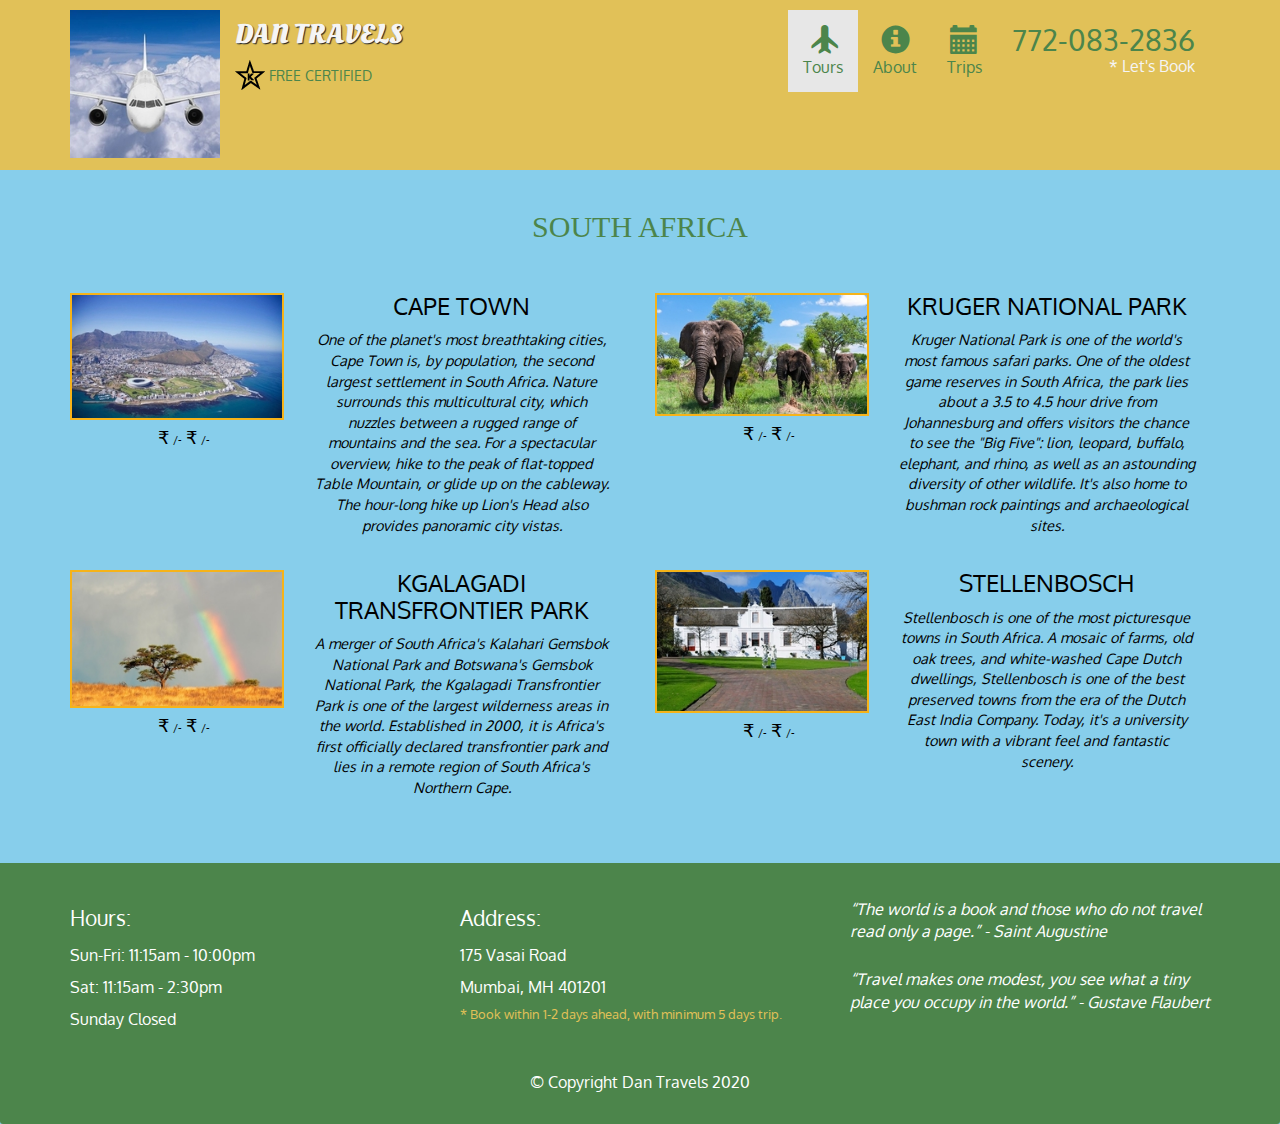
==== Africa-category.html @ 7115467b "Welcome to Tours & Travels site" ====
<!doctype html>
<html lang="en">
  <head>
    <meta charset="utf-8">
    <meta http-equiv="X-UA-Compatible" content="IE=edge">
    <meta name="viewport" content="width=device-width, initial-scale=1">
    <title>Dan Travels</title>
    <link rel="stylesheet" href="css/bootstrap.min.css">
    <link rel="stylesheet" href="css/styles.css">
    <link href="https://fonts.googleapis.com/css2?family=Oxygen:wght@300;400;700&display=swap" rel="stylesheet">
    <link href="https://fonts.googleapis.com/css2?family=Oleo+Script&display=swap" rel="stylesheet">
  </head>
<body>
  <header>
    <nav id="header-nav" class="navbar navbar-default">
      <div class="container">
        <div class="navbar-header">
          <a href="index.html" class="pull-left visible-md visible-lg">
            <div id="logo-img"></div>
          </a>

          <div class="navbar-brand">
            <a href="index.html"><h1>Dan Travels</h1></a>
            <p>
              <img src="images/star-k-logo.png" alt="Kosher certification">
              <span>Free Certified</span>
            </p>
          </div>

          <button type="button" class="navbar-toggle collapsed" data-toggle="collapse" data-target="#collapsable-nav" aria-expanded="false">
            <span class="sr-only">Toggle navigation</span>
            <span class="icon-bar"></span>
            <span class="icon-bar"></span>
            <span class="icon-bar"></span>

        </div>

        <div id="collapsable-nav" class="collapse navbar-collapse">
          <ul id="nav-list" class="nav navbar-nav navbar-right">
            <li class="visible-xs">
              <a href="index.html">
                <span class="glyphicon glyphicon-home"></span> Home</a>
            </li>
            <li class="active">
             <a href="World-categories.html">
               <span class="glyphicon glyphicon-plane"></span><br class="hidden-xs"> Tours</a>
           </li>
           <li>
             <a href="#">
               <span class="glyphicon glyphicon-info-sign"></span><br class="hidden-xs"> About</a>
           </li>
           <li>
             <a href="#">
               <span class="glyphicon glyphicon-calendar"></span><br class="hidden-xs"> Trips</a>
           </li>
           <li id="phone" class="hidden-xs">
             <a href="tel:772-083-2836">
               <span>772-083-2836</span></a><div>* Let's Book</div>
           </li>
         </ul><!-- #nav-list -->
       </div>

      </div>
    </nav>

  </header>

  <div id="call-btn" class="visible-xs">
  <a class="btn" href="tel:772-083-2836">
  <span class="glyphicon glyphicon-earphone"></span>
  772-083-2836
  </a>
</div>
<div id="xs-deliver" class="text-center visible-xs">* Let's Book</div>


<div id="main-content" class="container">
  
  <h2 id="World-categories-title" class="text-center">SOUTH AFRICA</h2>
<section class="row">
    <div class="World-item-tile col-md-6">
      <div class="row">
        <div class="col-sm-5">
          <div class="World-item-photo">
            <img class="img-responsive" width="250" height="150" src="images/World/A/A1.jpg" alt="Item">
          </div>
          <div class="World-item-price"> ₹ <span>/-</span> ₹ <span>/-</span></div>
        </div>
        <div class="World-item-description col-sm-7">
          <h3 class="World-item-title">CAPE TOWN</h3>
          <p class="World-item-details">One of the planet's most breathtaking cities, Cape Town is, by population, the second largest settlement in South Africa. Nature surrounds this multicultural city, which nuzzles between a rugged range of mountains and the sea. For a spectacular overview, hike to the peak of flat-topped Table Mountain, or glide up on the cableway. The hour-long hike up Lion's Head also provides panoramic city vistas.</p>
        </div>
      </div>
      <hr class="visible-xs">
    </div>

    <div class="World-item-tile col-md-6">
      <div class="row">
        <div class="col-sm-5">
          <div class="World-item-photo">
            <img class="img-responsive" width="250" height="150" src="images/World/A/A2.jpg" alt="Item">
          </div>
          <div class="World-item-price"> ₹ <span>/-</span> ₹ <span>/-</span></div>
        </div>
        <div class="World-item-description col-sm-7">
          <h3 class="World-item-title">KRUGER NATIONAL PARK</h3>
          <p class="World-item-details">Kruger National Park is one of the world's most famous safari parks. One of the oldest game reserves in South Africa, the park lies about a 3.5 to 4.5 hour drive from Johannesburg and offers visitors the chance to see the "Big Five": lion, leopard, buffalo, elephant, and rhino, as well as an astounding diversity of other wildlife. It's also home to bushman rock paintings and archaeological sites.</p>
        </div>
      </div>
      <hr class="visible-xs">
    </div>
    <!-- Add after every 2nd menu-item-tile -->
    <div class="clearfix visible-lg-block visible-md-block"></div>

    <div class="World-item-tile col-md-6">
      <div class="row">
        <div class="col-sm-5">
          <div class="World-item-photo">
            <img class="img-responsive" width="250" height="150" src="images/World/A/A3.jpg" alt="Item">
          </div>
          <div class="World-item-price"> ₹ <span>/-</span> ₹ <span>/-</span></div>
        </div>
        <div class="World-item-description col-sm-7">
          <h3 class="World-item-title">KGALAGADI TRANSFRONTIER PARK</h3>
          <p class="World-item-details">A merger of South Africa's Kalahari Gemsbok National Park and Botswana's Gemsbok National Park, the Kgalagadi Transfrontier Park is one of the largest wilderness areas in the world. Established in 2000, it is Africa's first officially declared transfrontier park and lies in a remote region of South Africa's Northern Cape.</p>
        </div>
      </div>
      <hr class="visible-xs">
    </div>

    <div class="World-item-tile col-md-6">
      <div class="row">
        <div class="col-sm-5">
          <div class="World-item-photo">
            <img class="img-responsive" width="250" height="150" src="images/World/A/A4.jpg" alt="Item">
          </div>
          <div class="World-item-price"> ₹ <span>/-</span> ₹ <span>/-</span></div>
        </div>
        <div class="World-item-description col-sm-7">
          <h3 class="World-item-title">STELLENBOSCH</h3>
          <p class="World-item-details">Stellenbosch is one of the most picturesque towns in South Africa. A mosaic of farms, old oak trees, and white-washed Cape Dutch dwellings, Stellenbosch is one of the best preserved towns from the era of the Dutch East India Company. Today, it's a university town with a vibrant feel and fantastic scenery.</p>
        </div>
      </div>
      <hr class="visible-xs">
    </div>
    <!-- Add after every 2nd menu-item-tile -->
    <div class="clearfix visible-lg-block visible-md-block"></div>
</section>
</div>

<footer class="panel-footer">
  <div class="container">
    <div class="row">
      <section id="hours" class="col-sm-4">
        <span>Hours:</span><br>
        Sun-Fri: 11:15am - 10:00pm<br>
        Sat: 11:15am - 2:30pm<br>
        Sunday Closed
        <hr class="visible-xs">
      </section>
      <section id="address" class="col-sm-4">
        <span>Address:</span><br>
        175 Vasai Road<br>
        Mumbai, MH 401201
        <p>* Book within 1-2 days ahead, with minimum 5 days trip.</p>
        <hr class="visible-xs">
      </section>
      <section id="testimonials" class="col-sm-4">
        <p>“The world is a book and those who do not travel read only a page.” - Saint Augustine</p>
        <p>“Travel makes one modest, you see what a tiny place you occupy in the world.” - Gustave Flaubert</p>
      </section>
    </div>
    <div class="text-center">&copy; Copyright Dan Travels 2020</div>
  </div>
</footer>

  <!-- jQuery (Bootstrap JS plugins depend on it) -->
  <script src="js/jquery-2.1.4.min.js"></script>
  <script src="js/bootstrap.min.js"></script>
  <script src="js/script.js"></script>
</body>
</html>
---- css/styles.css ----
body {
  font-size: 16px;
  color: #fff;
  background-color: #87ceeb;
  font-family: 'Oxygen', sans-serif;
}

/** HEADER **/
#header-nav {
  background-color: #E1C158;
  border-radius: 0;
  border: 0;
}

#logo-img {
  background: url('../images/Logo.jpg') no-repeat;
  width: 150px;
  height: 150px;
  margin: 10px 15px 10px 0;
}

.navbar-brand {
  padding-top: 25px;
}

.navbar-brand h1 { 
  font-family: 'Oleo Script', sans-serif;
  color: whitesmoke;
  font-size: 1.5em;
  text-transform: uppercase;
  font-weight: bold;
  text-shadow: 1px 1px 1px #222;
  margin-top: 0;
  margin-bottom: 0;
  line-height: .75;
}
.navbar-brand a:hover, .navbar-brand a:focus {
  text-decoration: none;
}
.navbar-brand p { 
  color: #4C854B;
  text-transform: uppercase;
  font-size: .8em;
  margin-top: 15px;
}
.navbar-brand p span {
  vertical-align: middle;
}

#nav-list {
  margin-top: 10px;
}
#nav-list a {
  color: #4C854B;
  text-align: center;
}
#nav-list a:hover {
  background: whitesmoke;
}
#nav-list a span {
  font-size: 1.8em;
}

#phone {
  margin-top: 5px;
}
#phone a { /* Phone number */
  text-align: right;
  padding-bottom: 0;
}
#phone div { /* We Deliver */
  color: whitesmoke;
  text-align: right;
  padding-right: 15px;
}

.navbar-header button.navbar-toggle, .navbar-header .icon-bar {
  border: 1px solid #61122f;
}
.navbar-header button.navbar-toggle {
  clear: both;
  margin-top: -30px;
}

.navbar-header button.navbar-toggle, .navbar-header .icon-bar {
  border: 1px solid whitesmoke;
}

.navbar-header button.navbar-toggle {
  clear: both;
  margin-top: -30px;
}

.panel-footer {
  margin-top: 30px;
  padding-top: 35px;
  padding-bottom: 30px;
  background-color: #4C854B;
  border-top: 0;
}

.panel-footer div.row {
  margin-bottom: 35px;
}
#hours, #address {
  line-height: 2;
}
#hours > span, #address > span {
  font-size: 1.3em;
}
#address p {
  color: #E1C158;
  font-size: .8em;
  line-height: 1.8;
}
#testimonials {
  font-style: italic;
}
#testimonials p:nth-child(2) {
  margin-top: 25px;
}

.container .jumbotron {
  box-shadow: 0 0 50px whitesmoke;
  border: 2px solid #E1C158;
}

#World-tile, #India-tile, #map-tile {
  height: 250px;
  width: 100%;
  margin-bottom: 15px;
  position: relative;
  border: 2px solid #3F0C1F;
  overflow: hidden;
}
#World-tile:hover, #specials-tile:hover, #map-tile:hover {
  box-shadow: 0 1px 5px 1px #cccccc;
}

#World-tile {
  background: url('../images/Earth.jpg') no-repeat;
  background-position: center;
}
#India-tile {
  background: url('../images/India.jpg') no-repeat;
  background-position: center;
}

#World-tile span, #India-tile span, #map-tile span {
  position: absolute;
  bottom: 0;
  right: 0;
  width: 100%;
  text-align: center;
  font-size: 1.6em;
  text-transform: uppercase;
  background-color: #000;
  color: #fff;
  opacity: .8;
}

.category-tile { 
  position: relative;
  border: 2px solid #3F0C1F;
  overflow: hidden;
  width: 200px;
  height: 200px;
  margin: 0 auto 15px;
}
.category-tile span {
  position: absolute;
  bottom: 0;
  right: 0;
  width: 100%;
  text-align: center;
  font-size: 1.2em;
  text-transform: uppercase;
  background-color: #000;
  color: #fff;
  opacity: .8;
}
.category-tile:hover {
  box-shadow: 0 1px 5px 1px #cccccc;
}

#World-categories-title {
  color: #4C854B;
  font-family: Georgia, 'Times New Roman', Times, serif;
  margin-bottom: 50px;
}

/* END MENU CATEGORIES PAGE */

/* SINGLE CATEGORY PAGE */
.World-item-tile {
  margin-bottom: 25px;
  color: black;
}
.World-item-tile hr {
  width: 80%;
}
.World-item-tile .World-item-price {
  font-size: 1.1em;
  text-align: right;
  margin-top: -15px;
  margin-right: -15px;
}
.World-item-tile .World-item-price span {
  font-size: .6em;
}
.World-item-photo {
  position: relative;
  border: 2px solid #f6b319; 
  overflow: hidden;
  padding: 0;
  margin-right: -15px;
  margin-left: auto;
  margin-bottom: 20px;
  max-width: 250px;
}
.World-item-description {
  padding-right: 30px;
}
h3.World-item-title {
  margin: 0 0 10px;
}
.World-item-details {
  font-size: .9em;
  font-style: italic;
}

/* END SINGLE CATEGORY PAGE */

/********** Large devices only **********/
@media (min-width: 1200px) {
  .container .jumbotron {
    background: url('../images/Travels\(lg\).jpg') no-repeat;
    height: 675px;
  }
}

/********** Medium devices only **********/
@media (min-width: 992px) and (max-width: 1199px) {
  /* Header */
  #logo-img {
    background: url('../images/airplane-logo.jpg') no-repeat;
    width: 100px;
    height: 100px;
    margin: 5px 5px 5px 0;
  }
  /* End Header */

  /* Home Page */
  .container .jumbotron {
    background: url('../images/Travels\(md\).jpg') no-repeat;
    height: 558px;
  }
  /* End Home Page */
}

/********** Small devices only **********/
@media (min-width: 768px) and (max-width: 991px) {
  /* Home Page */
  .container .jumbotron {
    background: url('../images/Travels\(sm\).jpg') no-repeat;
    height: 432px;
  }
  /* End Home Page */

}


/********** Extra small devices only **********/
@media (max-width: 767px) {
  /* Header */
  .navbar-brand {
    padding-top: 10px;
    height: 80px;
  }
  .navbar-brand h1 { /* Restaurant name */
    padding-top: 10px;
    font-size: 5vw; /* 1vw = 1% of viewport width */
  }
  .navbar-brand p { /* Kosher cert */
    font-size: .6em;
    margin-top: 12px;
  }
  .navbar-brand p img { /* Star-K */
    height: 20px;
  }

  #collapsable-nav a { /* Collapsed nav menu text */
    font-size: 1.2em;
  }
  #collapsable-nav a span { /* Collapsed nav menu glyph */
    font-size: 1em;
    margin-right: 5px;
  }

  #call-btn > a {
    font-size: 1.5em;
    display: block;
    margin: 0 20px;
    padding: 10px;
    border: 2px solid #fff;
    background-color: #f6b319;
    color: whitesmoke;
  }
  #xs-deliver {
    margin-top: 5px;
    font-size: .7em;
    letter-spacing: .1em;
    text-transform: uppercase;
  }

  /* Footer */
  .panel-footer section {
    margin-bottom: 30px;
    text-align: center;
  }
  .panel-footer section:nth-child(3) {
    margin-bottom: 0; /* margin already exists on the whole row */
  }
  .panel-footer section hr {
    width: 50%;
  }
  /* End Footer */

  .container .jumbotron {
    margin-top: 30px;
    padding: 0;
  }

  #World-tile, #India-tile {
    width: 360px;
    margin: 0 auto 15px;
  }
}

.World-item-photo {
  margin-right: auto;
}
.World-item-tile .World-item-price {
  text-align: center;
}
.World-item-description {
  text-align: center;;
}

/********** Super extra small devices Only :-) (e.g., iPhone 4) **********/
@media (max-width: 479px) {
  /* Header */
  .navbar-brand h1 { /* Restaurant name */
    padding-top: 5px;
    font-size: 10vw;
  }
  /* End Header */
  
  /* Home page */
  #World-tile, #India-tile {
    width: 280px;
    margin: 0 auto 15px;
  }

  .col-xxs-12 {
    position: relative;
    min-height: 1px;
    padding-right: 15px;
    padding-left: 15px;
    float: left;
    width: 100%;
  }
}
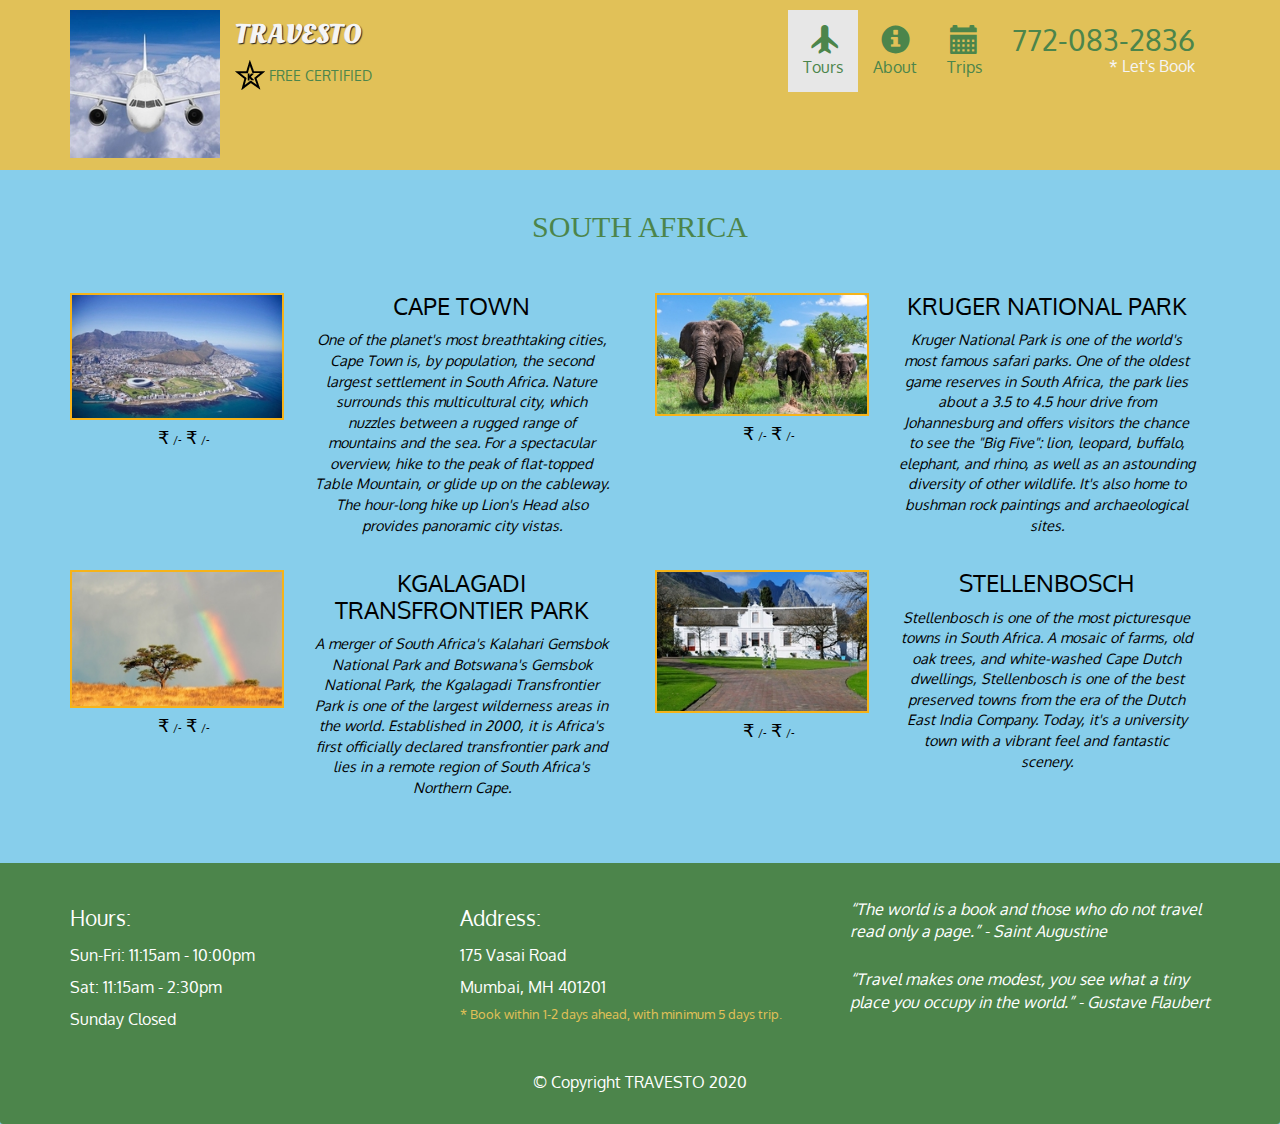
==== commit 8cb1726a: "Namechange" ====
--- a/Africa-category.html
+++ b/Africa-category.html
@@ -20,7 +20,7 @@
           </a>
 
           <div class="navbar-brand">
-            <a href="index.html"><h1>Dan Travels</h1></a>
+            <a href="index.html"><h1>TRAVESTO</h1></a>
             <p>
               <img src="images/star-k-logo.png" alt="Kosher certification">
               <span>Free Certified</span>
@@ -170,7 +170,7 @@
         <p>“Travel makes one modest, you see what a tiny place you occupy in the world.” - Gustave Flaubert</p>
       </section>
     </div>
-    <div class="text-center">&copy; Copyright Dan Travels 2020</div>
+    <div class="text-center">&copy; Copyright TRAVESTO 2020</div>
   </div>
 </footer>
 
